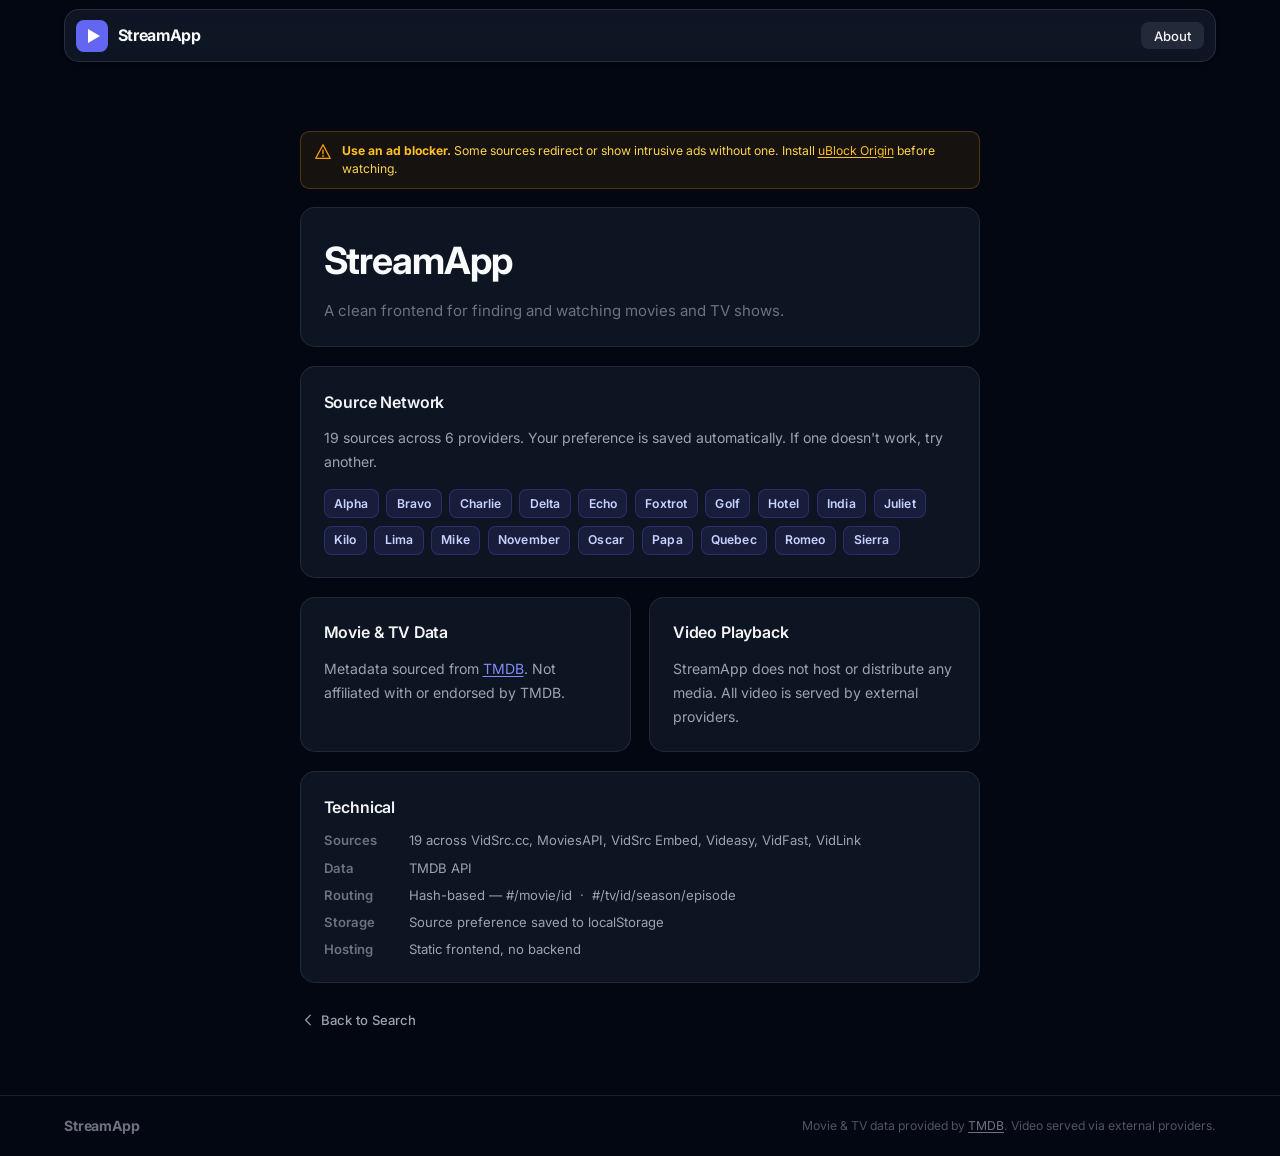
==== about.html @ 938700f7 "Published your App Replit-Commit-Author: Deployment Replit-Commit-Session-Id: 8861c700-a4ac-42d3-ba2" ====
<!DOCTYPE html>
<html lang="en">
<head>
  <meta charset="UTF-8" />
  <meta name="viewport" content="width=device-width, initial-scale=1.0" />
  <title>About — StreamApp</title>
  <link rel="stylesheet" href="css/styles.css" />
  <link rel="preconnect" href="https://fonts.googleapis.com" />
  <link rel="preconnect" href="https://fonts.gstatic.com" crossorigin />
  <link href="https://fonts.googleapis.com/css2?family=Inter:wght@400;500;600;700&display=swap" rel="stylesheet" />
</head>
<body class="min-h-screen flex flex-col">

  <!-- Navbar -->
  <header id="navbar">
    <div class="navbar-inner">
      <a href="index.html" class="logo">
        <svg class="logo-icon" viewBox="0 0 32 32" fill="none" xmlns="http://www.w3.org/2000/svg">
          <rect width="32" height="32" rx="8" fill="#6366f1"/>
          <polygon points="12,9 24,16 12,23" fill="white"/>
        </svg>
        <span class="logo-text">StreamApp</span>
      </a>
      <nav>
        <a href="about.html" class="nav-link active">About</a>
      </nav>
    </div>
  </header>

  <main class="flex flex-col flex-1 items-center px-4 py-16">
    <div class="about-container">

      <!-- uBlock Banner -->
      <div class="warning-banner">
        <svg class="warning-icon" viewBox="0 0 20 20" fill="none" xmlns="http://www.w3.org/2000/svg">
          <path d="M10 2L2 17h16L10 2z" stroke="#f59e0b" stroke-width="1.5" stroke-linejoin="round"/>
          <path d="M10 8v4M10 14v1" stroke="#f59e0b" stroke-width="1.5" stroke-linecap="round"/>
        </svg>
        <span><strong>Use an ad blocker.</strong> Some sources redirect or show intrusive ads without one. Install <a href="https://ublockorigin.com/" target="_blank" rel="noopener" class="about-link" style="color:#fbbf24">uBlock Origin</a> before watching.</span>
      </div>

      <!-- Hero Card -->
      <div class="about-card">
        <div>
          <div class="about-title">StreamApp</div>
          <p style="font-size:1rem; color:#6b7280; margin-top:0.25rem;">A clean frontend for finding and watching movies and TV shows.</p>
        </div>
      </div>

      <!-- Source Network Card -->
      <div class="about-card">
        <div class="about-section-title">Source Network</div>
        <p>19 sources across 6 providers. Your preference is saved automatically. If one doesn't work, try another.</p>
        <div style="display:flex; flex-wrap:wrap; gap:0.5rem; margin-top:0.25rem;">
          <!-- Source name pills -->
          <span class="about-source-pill">Alpha</span>
          <span class="about-source-pill">Bravo</span>
          <span class="about-source-pill">Charlie</span>
          <span class="about-source-pill">Delta</span>
          <span class="about-source-pill">Echo</span>
          <span class="about-source-pill">Foxtrot</span>
          <span class="about-source-pill">Golf</span>
          <span class="about-source-pill">Hotel</span>
          <span class="about-source-pill">India</span>
          <span class="about-source-pill">Juliet</span>
          <span class="about-source-pill">Kilo</span>
          <span class="about-source-pill">Lima</span>
          <span class="about-source-pill">Mike</span>
          <span class="about-source-pill">November</span>
          <span class="about-source-pill">Oscar</span>
          <span class="about-source-pill">Papa</span>
          <span class="about-source-pill">Quebec</span>
          <span class="about-source-pill">Romeo</span>
          <span class="about-source-pill">Sierra</span>
        </div>
      </div>

      <!-- Data & Playback — side by side on desktop -->
      <div class="about-two-col">
        <div class="about-card">
          <div class="about-section-title">Movie &amp; TV Data</div>
          <p>Metadata sourced from <a href="https://www.themoviedb.org/" target="_blank" rel="noopener" class="about-link">TMDB</a>. Not affiliated with or endorsed by TMDB.</p>
        </div>
        <div class="about-card">
          <div class="about-section-title">Video Playback</div>
          <p>StreamApp does not host or distribute any media. All video is served by external providers.</p>
        </div>
      </div>

      <!-- Technical Card -->
      <div class="about-card">
        <div class="about-section-title">Technical</div>
        <div class="about-tech-grid">
          <div class="about-tech-row"><span class="about-tech-key">Sources</span><span class="about-tech-val">19 across VidSrc.cc, MoviesAPI, VidSrc Embed, Videasy, VidFast, VidLink</span></div>
          <div class="about-tech-row"><span class="about-tech-key">Data</span><span class="about-tech-val">TMDB API</span></div>
          <div class="about-tech-row"><span class="about-tech-key">Routing</span><span class="about-tech-val">Hash-based — #/movie/id &nbsp;·&nbsp; #/tv/id/season/episode</span></div>
          <div class="about-tech-row"><span class="about-tech-key">Storage</span><span class="about-tech-val">Source preference saved to localStorage</span></div>
          <div class="about-tech-row"><span class="about-tech-key">Hosting</span><span class="about-tech-val">Static frontend, no backend</span></div>
        </div>
      </div>

      <!-- Back link -->
      <div class="about-back">
        <a href="index.html" class="back-link">
          <svg viewBox="0 0 20 20" fill="none" width="16" height="16"><path d="M13 4L7 10l6 6" stroke="currentColor" stroke-width="1.5" stroke-linecap="round" stroke-linejoin="round"/></svg>
          Back to Search
        </a>
      </div>

    </div>
  </main>

  <!-- Footer -->
  <footer class="site-footer">
    <div class="footer-inner">
      <span class="footer-logo">StreamApp</span>
      <span class="footer-copy">Movie &amp; TV data provided by <a href="https://www.themoviedb.org/" target="_blank" rel="noopener">TMDB</a>. Video served via external providers.</span>
    </div>
  </footer>

</body>
</html>
---- css/styles.css ----
/* ============================================================
   StreamVault — style.css
   Dark theme inspired by Cruip Open React Template
   ============================================================ */

/* ---------- Reset & Base ---------- */
*, *::before, *::after { box-sizing: border-box; margin: 0; padding: 0; }

html { font-size: 15px; -webkit-font-smoothing: antialiased; }

body {
  font-family: 'Inter', system-ui, -apple-system, sans-serif;
  background-color: #030712;
  color: #f3f4f6;
  line-height: 1.6;
}

a { color: inherit; text-decoration: none; }
img { display: block; max-width: 100%; }
button { cursor: pointer; font-family: inherit; }
input, select { font-family: inherit; }

/* ---------- Utility ---------- */
.hidden { display: none !important; }
.flex { display: flex; }
.flex-col { flex-direction: column; }
.flex-1 { flex: 1; }
.items-center { align-items: center; }
.justify-center { justify-content: center; }
.min-h-screen { min-height: 100vh; }
.px-4 { padding-left: 1rem; padding-right: 1rem; }
.py-16 { padding-top: 4rem; padding-bottom: 4rem; }
.mt-3 { margin-top: 0.75rem; }
.text-sm { font-size: 0.875rem; }
.text-gray-400 { color: #9ca3af; }
.inline-flex { display: inline-flex; }
.gap-2 { gap: 0.5rem; }

/* ---------- Navbar ---------- */
#navbar {
  position: sticky;
  top: 0;
  z-index: 50;
  padding: 0.625rem 1rem;
  background: transparent;
}

.navbar-inner {
  max-width: 1152px;
  margin: 0 auto;
  display: flex;
  align-items: center;
  justify-content: space-between;
  height: 3.5rem;
  padding: 0 0.75rem;
  border-radius: 1rem;
  background: rgba(17, 24, 39, 0.85);
  backdrop-filter: blur(8px);
  -webkit-backdrop-filter: blur(8px);
  border: 1px solid rgba(55, 65, 81, 0.6);
  box-shadow: 0 1px 3px rgba(0,0,0,0.4);
}

.logo {
  display: flex;
  align-items: center;
  gap: 0.625rem;
  text-decoration: none;
}

.logo-icon {
  width: 32px;
  height: 32px;
  flex-shrink: 0;
}

.logo-text {
  font-size: 1.0625rem;
  font-weight: 700;
  color: #f9fafb;
  letter-spacing: -0.02em;
}

.nav-link {
  font-size: 0.875rem;
  font-weight: 500;
  color: #9ca3af;
  padding: 0.375rem 0.875rem;
  border-radius: 0.5rem;
  transition: color 0.15s, background 0.15s;
  text-decoration: none;
}

.nav-link:hover,
.nav-link.active {
  color: #f3f4f6;
  background: rgba(55, 65, 81, 0.5);
}

/* ---------- Search Hero ---------- */
.search-hero {
  display: flex;
  flex-direction: column;
  align-items: center;
  justify-content: center;
  padding: 5rem 0 3rem;
  width: 100%;
  max-width: 680px;
  text-align: center;
}

.search-title {
  font-size: clamp(1.75rem, 5vw, 3rem);
  font-weight: 700;
  letter-spacing: -0.03em;
  color: #f9fafb;
  margin-bottom: 0.5rem;
  line-height: 1.15;
}

.search-subtitle {
  font-size: 1rem;
  color: #6b7280;
  margin-bottom: 2rem;
}

.search-form {
  width: 100%;
}

.search-input-wrap {
  display: flex;
  align-items: center;
  background: rgba(17, 24, 39, 0.9);
  border: 1px solid rgba(75, 85, 99, 0.7);
  border-radius: 0.875rem;
  padding: 0.375rem 0.375rem 0.375rem 1rem;
  gap: 0.5rem;
  transition: border-color 0.2s, box-shadow 0.2s;
  box-shadow: 0 2px 12px rgba(0,0,0,0.3);
}

.search-input-wrap:focus-within {
  border-color: #6366f1;
  box-shadow: 0 0 0 3px rgba(99, 102, 241, 0.15), 0 2px 12px rgba(0,0,0,0.3);
}

.search-icon {
  width: 18px;
  height: 18px;
  flex-shrink: 0;
}

.search-input {
  flex: 1;
  background: transparent;
  border: none;
  outline: none;
  color: #f3f4f6;
  font-size: 1rem;
  padding: 0.5rem 0;
  min-width: 0;
}

.search-input::placeholder { color: #4b5563; }

.search-btn {
  background: linear-gradient(to bottom, #6366f1, #4f46e5);
  color: #fff;
  border: none;
  border-radius: 0.625rem;
  padding: 0.5rem 1.25rem;
  font-size: 0.9375rem;
  font-weight: 600;
  transition: opacity 0.15s, transform 0.1s;
  white-space: nowrap;
  flex-shrink: 0;
}

.search-btn:hover { opacity: 0.9; }
.search-btn:active { transform: scale(0.97); }

/* ---------- Results ---------- */
.results-section {
  width: 100%;
  max-width: 1152px;
  padding-bottom: 4rem;
}

.results-header {
  display: flex;
  align-items: center;
  justify-content: space-between;
  margin-bottom: 1.25rem;
  padding: 0 0.25rem;
}

.results-count {
  font-size: 0.875rem;
  color: #6b7280;
}

.results-grid {
  display: grid;
  grid-template-columns: repeat(5, 1fr);
  gap: 1rem;
}

@media (max-width: 1100px) {
  .results-grid { grid-template-columns: repeat(4, 1fr); }
}
@media (max-width: 860px) {
  .results-grid { grid-template-columns: repeat(3, 1fr); }
}
@media (max-width: 600px) {
  .results-grid {
    grid-template-columns: repeat(2, minmax(0, 1fr));
    gap: 0.625rem;
  }
  .card-body {
    padding: 0.5rem 0.625rem 0.625rem;
  }
  .card-title {
    font-size: 0.8125rem;
  }
  .card-year {
    font-size: 0.6875rem;
  }
}
}

/* ---------- Card ---------- */
.card {
  background: rgba(17, 24, 39, 0.8);
  border: 1px solid rgba(55, 65, 81, 0.5);
  border-radius: 0.875rem;
  overflow: hidden;
  cursor: pointer;
  transition: transform 0.2s, border-color 0.2s, box-shadow 0.2s;
  display: flex;
  flex-direction: column;
}

.card:hover {
  transform: translateY(-4px);
  border-color: rgba(99, 102, 241, 0.5);
  box-shadow: 0 8px 24px rgba(0,0,0,0.4);
}

.card-poster-wrap {
  position: relative;
  aspect-ratio: 2/3;
  background: #111827;
  overflow: hidden;
}

.card-poster {
  width: 100%;
  height: 100%;
  object-fit: cover;
  transition: transform 0.3s;
}

.card:hover .card-poster { transform: scale(1.04); }

.card-placeholder {
  width: 100%;
  height: 100%;
  display: flex;
  align-items: center;
  justify-content: center;
  background: linear-gradient(135deg, #1f2937 0%, #111827 100%);
  padding: 1rem;
  text-align: center;
  font-size: 0.8125rem;
  color: #6b7280;
  font-weight: 500;
  line-height: 1.4;
}

.card-type-badge {
  position: absolute;
  top: 0.5rem;
  left: 0.5rem;
  font-size: 0.6875rem;
  font-weight: 600;
  text-transform: uppercase;
  letter-spacing: 0.05em;
  padding: 0.2rem 0.5rem;
  border-radius: 0.375rem;
  backdrop-filter: blur(4px);
}

.badge-movie {
  background: rgba(99, 102, 241, 0.85);
  color: #e0e7ff;
}

.badge-tv {
  background: rgba(16, 185, 129, 0.85);
  color: #d1fae5;
}

.card-body {
  padding: 0.625rem 0.75rem 0.75rem;
  flex: 1;
  display: flex;
  flex-direction: column;
  gap: 0.2rem;
}

.card-title {
  font-size: 0.875rem;
  font-weight: 600;
  color: #f3f4f6;
  line-height: 1.35;
  display: -webkit-box;
  -webkit-line-clamp: 2;
  -webkit-box-orient: vertical;
  overflow: hidden;
}

.card-year {
  font-size: 0.75rem;
  color: #6b7280;
}

/* ---------- Load More ---------- */
.load-more-wrap {
  display: flex;
  justify-content: center;
  margin-top: 2rem;
}

.load-more-btn {
  background: rgba(17, 24, 39, 0.9);
  border: 1px solid rgba(75, 85, 99, 0.6);
  color: #d1d5db;
  padding: 0.625rem 2rem;
  border-radius: 0.625rem;
  font-size: 0.9375rem;
  font-weight: 500;
  transition: border-color 0.15s, color 0.15s, background 0.15s;
}

.load-more-btn:hover {
  border-color: #6366f1;
  color: #a5b4fc;
  background: rgba(99, 102, 241, 0.08);
}

/* ---------- State Messages ---------- */
.state-message {
  display: flex;
  flex-direction: column;
  align-items: center;
  gap: 1rem;
  padding: 4rem 1rem;
  color: #6b7280;
  font-size: 0.9375rem;
}

.state-icon {
  width: 64px;
  height: 64px;
  opacity: 0.4;
}

.spinner {
  width: 36px;
  height: 36px;
  border: 3px solid rgba(99, 102, 241, 0.2);
  border-top-color: #6366f1;
  border-radius: 50%;
  animation: spin 0.7s linear infinite;
}

@keyframes spin { to { transform: rotate(360deg); } }

/* ---------- Modal ---------- */
.modal-overlay {
  position: fixed;
  inset: 0;
  z-index: 100;
  background: rgba(3, 7, 18, 0.85);
  backdrop-filter: blur(4px);
  -webkit-backdrop-filter: blur(4px);
  display: flex;
  align-items: center;
  justify-content: center;
  padding: 1rem;
  animation: fadeIn 0.15s ease;
}

@keyframes fadeIn { from { opacity: 0; } to { opacity: 1; } }

.modal-box {
  background: #0f172a;
  border: 1px solid rgba(55, 65, 81, 0.7);
  border-radius: 1.25rem;
  width: 100%;
  max-width: 680px;
  max-height: 90vh;
  overflow-y: auto;
  position: relative;
  box-shadow: 0 24px 64px rgba(0,0,0,0.6);
  animation: slideUp 0.2s ease;
}

@keyframes slideUp {
  from { transform: translateY(16px); opacity: 0; }
  to   { transform: translateY(0);    opacity: 1; }
}

.modal-close {
  position: absolute;
  top: 0.875rem;
  right: 0.875rem;
  z-index: 10;
  background: rgba(55, 65, 81, 0.6);
  border: none;
  color: #9ca3af;
  width: 2rem;
  height: 2rem;
  border-radius: 50%;
  font-size: 1.25rem;
  line-height: 1;
  display: flex;
  align-items: center;
  justify-content: center;
  transition: background 0.15s, color 0.15s;
}

.modal-close:hover {
  background: rgba(99, 102, 241, 0.3);
  color: #f3f4f6;
}

.modal-content {
  display: flex;
  gap: 1.5rem;
  padding: 1.5rem;
}

@media (max-width: 520px) {
  .modal-content { flex-direction: column; }
}

.modal-poster-wrap {
  flex-shrink: 0;
  width: 140px;
}

@media (max-width: 520px) {
  .modal-poster-wrap { width: 100%; max-width: 160px; }
}

.modal-poster {
  width: 100%;
  border-radius: 0.625rem;
  aspect-ratio: 2/3;
  object-fit: cover;
  border: 1px solid rgba(55, 65, 81, 0.5);
}

.modal-poster-placeholder {
  width: 100%;
  aspect-ratio: 2/3;
  border-radius: 0.625rem;
  background: linear-gradient(135deg, #1f2937 0%, #111827 100%);
  border: 1px solid rgba(55, 65, 81, 0.5);
  display: flex;
  align-items: center;
  justify-content: center;
  padding: 0.75rem;
  text-align: center;
  font-size: 0.8125rem;
  color: #6b7280;
  font-weight: 500;
}

.modal-info {
  flex: 1;
  display: flex;
  flex-direction: column;
  gap: 0.875rem;
  min-width: 0;
}

.modal-badge-row {
  display: flex;
  align-items: center;
  gap: 0.5rem;
}

.modal-badge {
  font-size: 0.6875rem;
  font-weight: 600;
  text-transform: uppercase;
  letter-spacing: 0.05em;
  padding: 0.2rem 0.6rem;
  border-radius: 0.375rem;
}

.modal-year {
  font-size: 0.875rem;
  color: #6b7280;
}

.modal-title {
  font-size: 1.375rem;
  font-weight: 700;
  letter-spacing: -0.02em;
  color: #f9fafb;
  line-height: 1.25;
}

.modal-overview {
  font-size: 0.875rem;
  color: #9ca3af;
  line-height: 1.6;
  display: -webkit-box;
  -webkit-line-clamp: 4;
  -webkit-box-orient: vertical;
  overflow: hidden;
}

/* TV Controls */
.tv-controls { }

.tv-inputs {
  display: flex;
  gap: 0.75rem;
}

.input-group {
  display: flex;
  flex-direction: column;
  gap: 0.3rem;
}

.input-group label {
  font-size: 0.75rem;
  font-weight: 500;
  color: #9ca3af;
  text-transform: uppercase;
  letter-spacing: 0.05em;
}

.num-input {
  width: 80px;
  background: rgba(17, 24, 39, 0.9);
  border: 1px solid rgba(75, 85, 99, 0.6);
  border-radius: 0.5rem;
  color: #f3f4f6;
  padding: 0.4rem 0.625rem;
  font-size: 0.9375rem;
  font-weight: 600;
  outline: none;
  transition: border-color 0.15s;
  -moz-appearance: textfield;
}

.num-input::-webkit-inner-spin-button,
.num-input::-webkit-outer-spin-button { -webkit-appearance: none; }

.num-input:focus { border-color: #6366f1; }

/* Server Select */
.server-group {
  display: flex;
  flex-direction: column;
  gap: 0.3rem;
}

.server-group label {
  font-size: 0.75rem;
  font-weight: 500;
  color: #9ca3af;
  text-transform: uppercase;
  letter-spacing: 0.05em;
}

.server-select {
  background: rgba(17, 24, 39, 0.9);
  border: 1px solid rgba(75, 85, 99, 0.6);
  border-radius: 0.5rem;
  color: #f3f4f6;
  padding: 0.5rem 0.75rem;
  font-size: 0.9375rem;
  outline: none;
  transition: border-color 0.15s;
  cursor: pointer;
  width: 100%;
  appearance: none;
  -webkit-appearance: none;
  background-image: url("data:image/svg+xml,%3Csvg xmlns='http://www.w3.org/2000/svg' width='12' height='8' viewBox='0 0 12 8'%3E%3Cpath d='M1 1l5 5 5-5' stroke='%236b7280' stroke-width='1.5' fill='none' stroke-linecap='round' stroke-linejoin='round'/%3E%3C/svg%3E");
  background-repeat: no-repeat;
  background-position: right 0.75rem center;
  padding-right: 2.25rem;
}

.server-select:focus { border-color: #6366f1; }

/* Warning Banner */
.warning-banner {
  display: flex;
  align-items: flex-start;
  gap: 0.625rem;
  background: rgba(245, 158, 11, 0.08);
  border: 1px solid rgba(245, 158, 11, 0.25);
  border-radius: 0.625rem;
  padding: 0.625rem 0.875rem;
  font-size: 0.8125rem;
  color: #fcd34d;
  line-height: 1.5;
}

.warning-icon {
  width: 18px;
  height: 18px;
  flex-shrink: 0;
  margin-top: 1px;
}

.warning-banner strong { color: #fbbf24; }

/* Modal Actions */
.modal-actions {
  display: flex;
  align-items: center;
  gap: 0.75rem;
  flex-wrap: wrap;
}

/* ---------- Buttons ---------- */
.btn-primary {
  display: inline-flex;
  align-items: center;
  gap: 0.5rem;
  background: linear-gradient(to bottom, #6366f1, #4f46e5);
  color: #fff;
  border: none;
  border-radius: 0.625rem;
  padding: 0.625rem 1.375rem;
  font-size: 0.9375rem;
  font-weight: 600;
  transition: opacity 0.15s, transform 0.1s;
  text-decoration: none;
  cursor: pointer;
}

.btn-primary:hover { opacity: 0.9; }
.btn-primary:active { transform: scale(0.97); }

.btn-icon {
  width: 16px;
  height: 16px;
  flex-shrink: 0;
}

.btn-secondary {
  background: rgba(55, 65, 81, 0.5);
  border: 1px solid rgba(75, 85, 99, 0.5);
  color: #9ca3af;
  border-radius: 0.625rem;
  padding: 0.625rem 1rem;
  font-size: 0.875rem;
  font-weight: 500;
  transition: background 0.15s, color 0.15s;
}

.btn-secondary:hover {
  background: rgba(75, 85, 99, 0.5);
  color: #d1d5db;
}

/* ---------- Footer ---------- */
.site-footer {
  border-top: 1px solid rgba(31, 41, 55, 0.8);
  padding: 1.25rem 1rem;
}

.footer-inner {
  max-width: 1152px;
  margin: 0 auto;
  display: flex;
  align-items: center;
  justify-content: space-between;
  gap: 1rem;
  flex-wrap: wrap;
}

.footer-logo {
  font-size: 0.9375rem;
  font-weight: 700;
  color: #6b7280;
  letter-spacing: -0.01em;
}

.footer-copy {
  font-size: 0.8125rem;
  color: #4b5563;
}

.footer-copy a {
  color: #6b7280;
  text-decoration: underline;
  text-underline-offset: 2px;
  transition: color 0.15s;
}

.footer-copy a:hover { color: #9ca3af; }

/* ---------- About Page ---------- */
.about-container {
  width: 100%;
  max-width: 680px;
  display: flex;
  flex-direction: column;
  gap: 1.25rem;
}

.about-title {
  font-size: clamp(1.75rem, 5vw, 2.5rem);
  font-weight: 700;
  letter-spacing: -0.03em;
  color: #f9fafb;
  margin-bottom: 0.5rem;
}

.about-card {
  background: rgba(17, 24, 39, 0.8);
  border: 1px solid rgba(55, 65, 81, 0.5);
  border-radius: 1rem;
  padding: 1.5rem;
  display: flex;
  flex-direction: column;
  gap: 0.75rem;
}

.about-section-title {
  font-size: 1.0625rem;
  font-weight: 600;
  color: #f3f4f6;
  letter-spacing: -0.01em;
}

.about-card p {
  font-size: 0.9375rem;
  color: #9ca3af;
  line-height: 1.7;
}

.about-link {
  color: #818cf8;
  text-decoration: underline;
  text-underline-offset: 2px;
  transition: color 0.15s;
}

.about-link:hover { color: #a5b4fc; }

.tmdb-badge {
  display: flex;
  align-items: center;
  gap: 0.875rem;
  background: rgba(3, 7, 18, 0.5);
  border: 1px solid rgba(55, 65, 81, 0.4);
  border-radius: 0.625rem;
  padding: 0.75rem 1rem;
  font-size: 0.8125rem;
  color: #6b7280;
}

.tmdb-logo {
  height: 20px;
  width: auto;
  flex-shrink: 0;
  filter: brightness(0.8);
}

.server-list {
  list-style: none;
  display: flex;
  flex-direction: column;
  gap: 0.5rem;
  font-size: 0.9375rem;
  color: #9ca3af;
}

.server-list li {
  display: flex;
  align-items: center;
  gap: 0.5rem;
}

.server-list li::before {
  content: '';
  width: 6px;
  height: 6px;
  border-radius: 50%;
  background: #6366f1;
  flex-shrink: 0;
}

.server-name {
  font-weight: 600;
  color: #c7d2fe;
}

.about-back {
  margin-top: 0.5rem;
}

/* ---------- Scrollbar ---------- */
::-webkit-scrollbar { width: 6px; height: 6px; }
::-webkit-scrollbar-track { background: #030712; }
::-webkit-scrollbar-thumb { background: #1f2937; border-radius: 3px; }
::-webkit-scrollbar-thumb:hover { background: #374151; }
/* ============================================================
   StreamApp — styles.css ADDITIONS
   Player overlay & iframe container
   ============================================================ */

/* ---------- Player Overlay ---------- */
.player-overlay {
  position: fixed;
  inset: 0;
  z-index: 200;
  background: rgba(3, 7, 18, 0.96);
  backdrop-filter: blur(6px);
  -webkit-backdrop-filter: blur(6px);
  display: flex;
  align-items: center;
  justify-content: center;
  padding: 0.75rem;
  animation: fadeIn 0.15s ease;
}

.player-box {
  background: #0a0f1e;
  border: 1px solid rgba(55, 65, 81, 0.7);
  border-radius: 1.25rem;
  width: 100%;
  max-width: 1100px;
  max-height: 96vh;
  overflow-y: auto;
  display: flex;
  flex-direction: column;
  box-shadow: 0 32px 80px rgba(0,0,0,0.7);
  animation: slideUp 0.2s ease;
}

/* ---------- Player Header ---------- */
.player-header {
  display: flex;
  align-items: center;
  justify-content: space-between;
  padding: 0.875rem 1.125rem;
  border-bottom: 1px solid rgba(55, 65, 81, 0.4);
  gap: 0.75rem;
  flex-shrink: 0;
}

.player-header-left {
  display: flex;
  align-items: center;
  gap: 0.75rem;
  min-width: 0;
}

.player-thumb {
  width: 36px;
  height: 54px;
  object-fit: cover;
  border-radius: 0.375rem;
  border: 1px solid rgba(55, 65, 81, 0.5);
  flex-shrink: 0;
}

.player-meta {
  display: flex;
  flex-direction: column;
  gap: 0.2rem;
  min-width: 0;
}

.player-title-row {
  display: flex;
  align-items: center;
  gap: 0.4rem;
}

.player-title-text {
  font-size: 1rem;
  font-weight: 700;
  color: #f9fafb;
  letter-spacing: -0.01em;
  white-space: nowrap;
  overflow: hidden;
  text-overflow: ellipsis;
}

.player-close-btn {
  position: static;
  flex-shrink: 0;
  margin-left: auto;
}

/* ---------- 16:9 iframe container ---------- */
.iframe-wrap {
  position: relative;
  width: 100%;
  padding-bottom: 56.25%;
  background: #000;
  flex-shrink: 0;
}

.iframe-wrap iframe {
  position: absolute;
  inset: 0;
  width: 100%;
  height: 100%;
  border: none;
}

.iframe-spinner {
  position: absolute;
  inset: 0;
  z-index: 5;
  display: flex;
  align-items: center;
  justify-content: center;
  background: rgba(3, 7, 18, 0.7);
  pointer-events: none;
}

/* ---------- Player Controls Bar ---------- */
.player-controls {
  display: flex;
  align-items: flex-end;
  gap: 0.875rem;
  padding: 0.875rem 1.125rem;
  border-top: 1px solid rgba(55, 65, 81, 0.4);
  flex-wrap: wrap;
  flex-shrink: 0;
}

.player-tv-controls {
  display: flex;
  gap: 0.75rem;
  align-items: flex-end;
}

.player-source-group {
  display: flex;
  flex-direction: column;
  gap: 0.3rem;
  flex: 1;
  min-width: 180px;
}

.player-source-group label {
  font-size: 0.75rem;
  font-weight: 500;
  color: #9ca3af;
  text-transform: uppercase;
  letter-spacing: 0.05em;
}

.player-source-select {
  max-width: 320px;
}

.player-newtab-btn {
  display: inline-flex;
  align-items: center;
  gap: 0.4rem;
  white-space: nowrap;
  flex-shrink: 0;
  align-self: flex-end;
}

@media (max-width: 600px) {
  .player-controls {
    flex-direction: column;
    align-items: stretch;
  }
  .player-source-select { max-width: 100%; }
  .player-newtab-btn { justify-content: center; }
  .player-header { flex-wrap: wrap; }
}
/* ============================================================
   StreamApp — styles.css ADDITIONS
   Media page, episode grid, season tabs, uBlock banner
   ============================================================ */

/* ---------- View Media ---------- */
.view-media {
  width: 100%;
  max-width: 1152px;
  padding-bottom: 3rem;
}

/* ---------- Back Link ---------- */
.media-back-row {
  padding: 1rem 0 0.5rem;
}

.back-link {
  display: inline-flex;
  align-items: center;
  gap: 0.35rem;
  font-size: 0.875rem;
  font-weight: 500;
  color: #9ca3af;
  transition: color 0.15s;
  text-decoration: none;
}

.back-link:hover { color: #c7d2fe; }

/* ---------- uBlock Banner ---------- */
.ublock-banner {
  display: flex;
  align-items: center;
  gap: 0.625rem;
  background: rgba(245, 158, 11, 0.08);
  border: 1px solid rgba(245, 158, 11, 0.25);
  border-radius: 0.625rem;
  padding: 0.625rem 0.875rem;
  font-size: 0.8125rem;
  color: #fcd34d;
  line-height: 1.5;
  margin-bottom: 1rem;
}

.ublock-link {
  color: #fbbf24;
  text-decoration: underline;
  text-underline-offset: 2px;
  font-weight: 600;
}

.ublock-link:hover { color: #fde68a; }

.ublock-dismiss {
  margin-left: auto;
  background: none;
  border: none;
  color: #fcd34d;
  font-size: 1.25rem;
  line-height: 1;
  cursor: pointer;
  padding: 0.25rem;
  opacity: 0.6;
  transition: opacity 0.15s;
  flex-shrink: 0;
}

.ublock-dismiss:hover { opacity: 1; }

/* ---------- Media Header ---------- */
.media-header {
  display: flex;
  gap: 1.5rem;
  margin-bottom: 1.25rem;
}

.media-poster {
  width: 160px;
  flex-shrink: 0;
  border-radius: 0.75rem;
  aspect-ratio: 2/3;
  object-fit: cover;
  border: 1px solid rgba(55, 65, 81, 0.5);
}

.media-poster-ph {
  width: 160px;
  flex-shrink: 0;
  aspect-ratio: 2/3;
  border-radius: 0.75rem;
  background: linear-gradient(135deg, #1f2937 0%, #111827 100%);
  border: 1px solid rgba(55, 65, 81, 0.5);
  display: flex;
  align-items: center;
  justify-content: center;
  padding: 0.75rem;
  text-align: center;
  font-size: 0.8125rem;
  color: #6b7280;
  font-weight: 500;
}

.media-meta {
  flex: 1;
  display: flex;
  flex-direction: column;
  gap: 0.5rem;
  min-width: 0;
  padding-top: 0.25rem;
}

.media-title {
  font-size: 1.75rem;
  font-weight: 700;
  letter-spacing: -0.02em;
  color: #f9fafb;
  line-height: 1.2;
}

.media-overview {
  font-size: 0.9rem;
  color: #9ca3af;
  line-height: 1.65;
  display: -webkit-box;
  -webkit-line-clamp: 4;
  -webkit-box-orient: vertical;
  overflow: hidden;
}

.media-rating {
  font-size: 0.8125rem;
  color: #fbbf24;
  font-weight: 600;
}

.media-genres {
  font-size: 0.8125rem;
  color: #6b7280;
}

@media (max-width: 580px) {
  .media-header { flex-direction: column; align-items: flex-start; }
  .media-poster { width: 120px; }
  .media-poster-ph { width: 120px; }
  .media-title { font-size: 1.375rem; }
}

/* ---------- Source Row ---------- */
.source-row {
  display: flex;
  align-items: flex-end;
  gap: 0.875rem;
  margin-bottom: 1rem;
  flex-wrap: wrap;
}

.source-row-group {
  flex: 1;
  min-width: 200px;
  max-width: 360px;
}

.newtab-btn {
  display: inline-flex;
  align-items: center;
  gap: 0.4rem;
  white-space: nowrap;
  flex-shrink: 0;
}

/* ---------- Player Section ---------- */
.player-section {
  margin-bottom: 1.5rem;
}

.iframe-wrap {
  position: relative;
  width: 100%;
  padding-bottom: 56.25%;
  background: #000;
  border-radius: 0.75rem;
  overflow: hidden;
  border: 1px solid rgba(55, 65, 81, 0.4);
}

.iframe-wrap iframe {
  position: absolute;
  inset: 0;
  width: 100%;
  height: 100%;
  border: none;
}

.iframe-spinner {
  position: absolute;
  inset: 0;
  z-index: 5;
  display: flex;
  align-items: center;
  justify-content: center;
  background: rgba(3, 7, 18, 0.7);
  pointer-events: none;
}

/* ---------- Season Tabs ---------- */
.season-tabs-wrap {
  margin-bottom: 1rem;
  overflow-x: auto;
  -webkit-overflow-scrolling: touch;
  scrollbar-width: none;
}

.season-tabs-wrap::-webkit-scrollbar { display: none; }

.season-tabs {
  display: flex;
  gap: 0.5rem;
  padding: 0.25rem 0;
}

.season-tab {
  background: rgba(17, 24, 39, 0.8);
  border: 1px solid rgba(55, 65, 81, 0.5);
  color: #9ca3af;
  padding: 0.5rem 1.125rem;
  border-radius: 0.625rem;
  font-size: 0.875rem;
  font-weight: 600;
  white-space: nowrap;
  cursor: pointer;
  transition: background 0.15s, color 0.15s, border-color 0.15s;
  flex-shrink: 0;
}

.season-tab:hover {
  color: #f3f4f6;
  border-color: rgba(99, 102, 241, 0.4);
}

.season-tab-active {
  background: rgba(99, 102, 241, 0.15);
  border-color: #6366f1;
  color: #a5b4fc;
}

/* ---------- Episode Grid ---------- */
.episode-grid {
  display: grid;
  grid-template-columns: repeat(auto-fill, minmax(300px, 1fr));
  gap: 0.875rem;
}

@media (max-width: 400px) {
  .episode-grid { grid-template-columns: 1fr; }
}

.ep-card {
  display: flex;
  gap: 0.875rem;
  background: rgba(17, 24, 39, 0.7);
  border: 1px solid rgba(55, 65, 81, 0.4);
  border-radius: 0.75rem;
  overflow: hidden;
  cursor: pointer;
  transition: border-color 0.2s, box-shadow 0.2s, transform 0.15s;
  padding: 0.625rem;
}

.ep-card:hover {
  border-color: rgba(99, 102, 241, 0.5);
  box-shadow: 0 4px 16px rgba(0,0,0,0.3);
  transform: translateY(-2px);
}

.ep-card-active {
  border-color: #6366f1;
  background: rgba(99, 102, 241, 0.08);
  box-shadow: 0 0 0 2px rgba(99, 102, 241, 0.2);
}

.ep-thumb-wrap {
  position: relative;
  width: 140px;
  flex-shrink: 0;
  aspect-ratio: 16/9;
  border-radius: 0.5rem;
  overflow: hidden;
  background: #111827;
}

.ep-thumb {
  width: 100%;
  height: 100%;
  object-fit: cover;
}

.ep-thumb-ph {
  width: 100%;
  height: 100%;
  display: flex;
  align-items: center;
  justify-content: center;
  background: linear-gradient(135deg, #1f2937 0%, #111827 100%);
}

.ep-number {
  position: absolute;
  bottom: 0.3rem;
  left: 0.3rem;
  font-size: 0.6875rem;
  font-weight: 700;
  background: rgba(0,0,0,0.75);
  color: #e5e7eb;
  padding: 0.1rem 0.4rem;
  border-radius: 0.25rem;
  letter-spacing: 0.03em;
}

.ep-info {
  flex: 1;
  display: flex;
  flex-direction: column;
  gap: 0.3rem;
  min-width: 0;
  padding: 0.125rem 0;
}

.ep-title {
  font-size: 0.875rem;
  font-weight: 600;
  color: #f3f4f6;
  line-height: 1.3;
  display: -webkit-box;
  -webkit-line-clamp: 2;
  -webkit-box-orient: vertical;
  overflow: hidden;
}

.ep-desc {
  font-size: 0.75rem;
  color: #6b7280;
  line-height: 1.5;
  display: -webkit-box;
  -webkit-line-clamp: 3;
  -webkit-box-orient: vertical;
  overflow: hidden;
}

@media (max-width: 480px) {
  .ep-thumb-wrap { width: 100px; }
}

/* ---------- TV Section ---------- */
.tv-section {
  margin-top: 0.5rem;
}
/* ============================================================
   About Page — additions
   ============================================================ */

/* Two-column layout for Data & Playback cards */
.about-two-col {
  display: grid;
  grid-template-columns: 1fr 1fr;
  gap: 1.25rem;
}
@media (max-width: 520px) {
  .about-two-col { grid-template-columns: 1fr; }
}

/* Source name pills */
.about-source-pill {
  font-size: 0.8125rem;
  font-weight: 600;
  color: #c7d2fe;
  background: rgba(99, 102, 241, 0.12);
  border: 1px solid rgba(99, 102, 241, 0.25);
  border-radius: 0.5rem;
  padding: 0.25rem 0.625rem;
  letter-spacing: 0.01em;
}

/* Technical card key/value grid */
.about-tech-grid {
  display: flex;
  flex-direction: column;
  gap: 0.5rem;
}
.about-tech-row {
  display: flex;
  gap: 1rem;
  font-size: 0.875rem;
  line-height: 1.5;
}
.about-tech-key {
  font-weight: 600;
  color: #6b7280;
  min-width: 70px;
  flex-shrink: 0;
}
.about-tech-val {
  color: #9ca3af;
}
/* Fix for mobile "zoomed in" / edge-to-edge issue */
@media (max-width: 600px) {
  /* 1. Ensure the main container doesn't allow horizontal scroll */
  body {
    overflow-x: hidden;
    width: 100%;
  }

  /* 2. Force the hero to stay within the screen with a 1rem gap on each side */
  .search-hero {
    padding-left: 1rem !important;
    padding-right: 1rem !important;
    width: 100% !important;
    max-width: 100vw !important;
    box-sizing: border-box;
  }

  /* 3. Ensure the search bar itself doesn't overflow */
  .search-input-wrap {
    width: 100%;
    margin: 0 auto;
  }

  /* 4. Fix the results grid cutting off */
  .results-section {
    padding-left: 1rem !important;
    padding-right: 1rem !important;
    width: 100% !important;
    box-sizing: border-box;
  }

  .results-grid {
    gap: 0.75rem; /* Slightly tighter gap for small screens */
  }
}
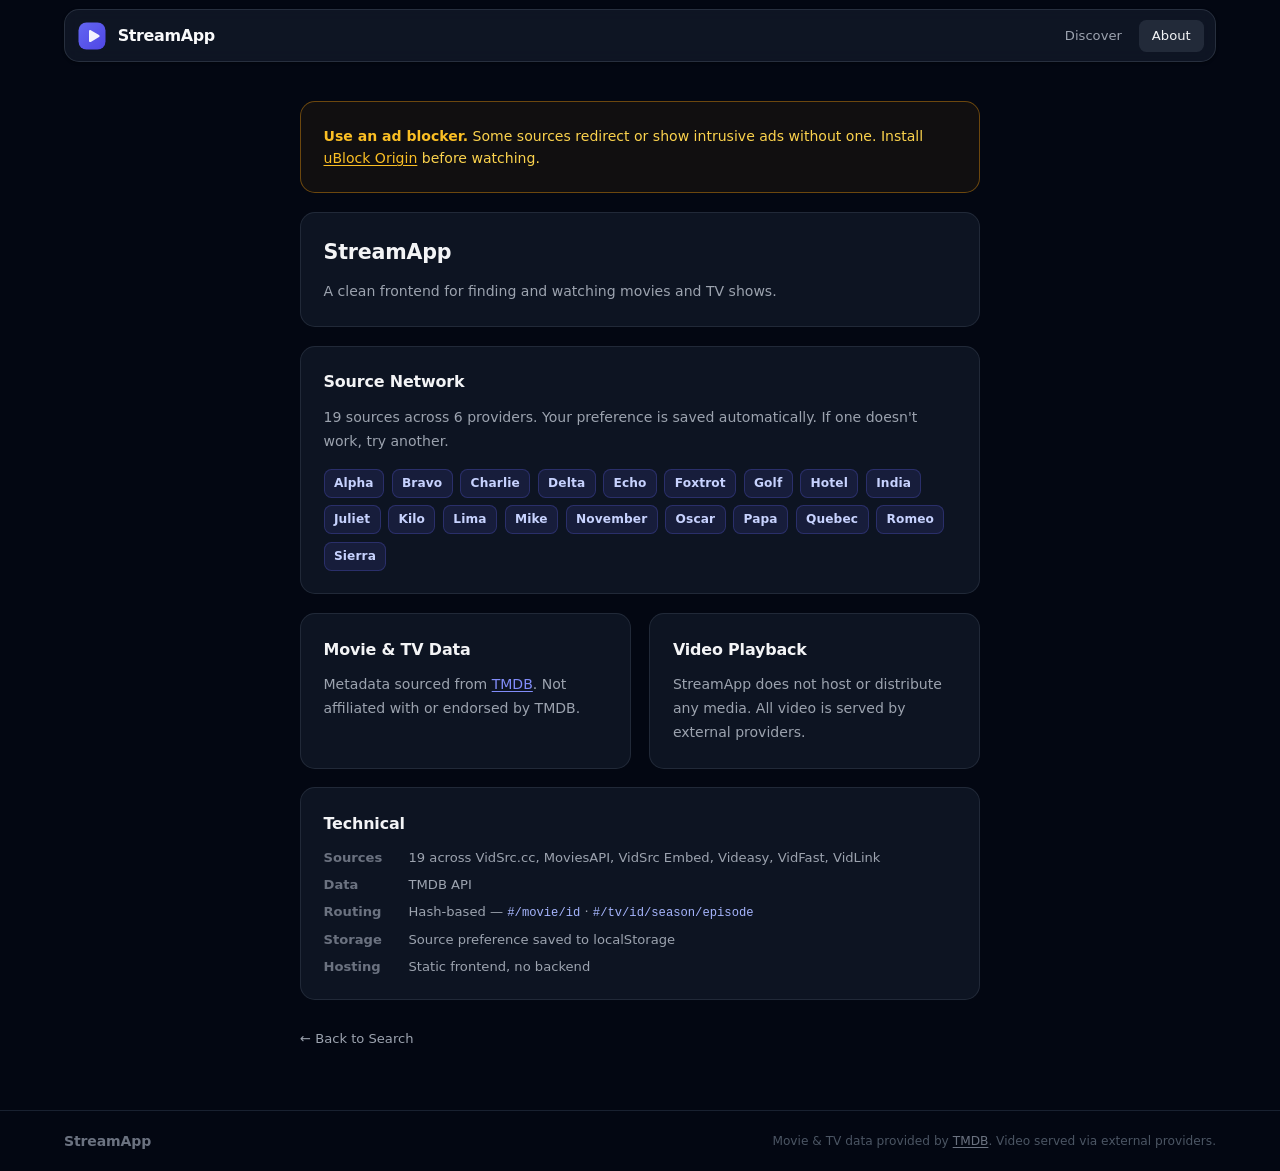
==== commit beac2e89: "Published your App Replit-Commit-Author: Deployment Replit-Commit-Session-Id: 8861c700-a4ac-42d3-ba2" ====
--- a/about.html
+++ b/about.html
@@ -5,54 +5,52 @@
   <meta name="viewport" content="width=device-width, initial-scale=1.0" />
   <title>About — StreamApp</title>
   <link rel="stylesheet" href="css/styles.css" />
-  <link rel="preconnect" href="https://fonts.googleapis.com" />
-  <link rel="preconnect" href="https://fonts.gstatic.com" crossorigin />
-  <link href="https://fonts.googleapis.com/css2?family=Inter:wght@400;500;600;700&display=swap" rel="stylesheet" />
 </head>
-<body class="min-h-screen flex flex-col">
+<body>
 
-  <!-- Navbar -->
-  <header id="navbar">
+  <!-- ===== NAVBAR ===== -->
+  <nav id="navbar">
     <div class="navbar-inner">
       <a href="index.html" class="logo">
-        <svg class="logo-icon" viewBox="0 0 32 32" fill="none" xmlns="http://www.w3.org/2000/svg">
-          <rect width="32" height="32" rx="8" fill="#6366f1"/>
-          <polygon points="12,9 24,16 12,23" fill="white"/>
+        <svg class="logo-icon" viewBox="0 0 32 32" aria-hidden="true">
+          <defs>
+            <linearGradient id="lg" x1="0" y1="0" x2="1" y2="1">
+              <stop offset="0" stop-color="#6366f1"/>
+              <stop offset="1" stop-color="#4f46e5"/>
+            </linearGradient>
+          </defs>
+          <rect x="2.5" y="2.5" width="27" height="27" rx="8" fill="url(#lg)"/>
+          <path d="M13 11.2c0-.9 1-1.5 1.8-1l8.2 4.8c.8.5.8 1.6 0 2.1l-8.2 4.8c-.8.5-1.8-.1-1.8-1z" fill="white" opacity="0.92"/>
         </svg>
         <span class="logo-text">StreamApp</span>
       </a>
-      <nav>
+      <div style="display:flex;gap:0.25rem;align-items:center;">
+        <a href="index.html#/discover" class="nav-link">Discover</a>
         <a href="about.html" class="nav-link active">About</a>
-      </nav>
+      </div>
     </div>
-  </header>
+  </nav>
 
-  <main class="flex flex-col flex-1 items-center px-4 py-16">
+  <main style="display:flex;flex-direction:column;align-items:center;padding:2rem 1rem 4rem;min-height:calc(100vh - 64px);">
     <div class="about-container">
 
-      <!-- uBlock Banner -->
-      <div class="warning-banner">
-        <svg class="warning-icon" viewBox="0 0 20 20" fill="none" xmlns="http://www.w3.org/2000/svg">
-          <path d="M10 2L2 17h16L10 2z" stroke="#f59e0b" stroke-width="1.5" stroke-linejoin="round"/>
-          <path d="M10 8v4M10 14v1" stroke="#f59e0b" stroke-width="1.5" stroke-linecap="round"/>
-        </svg>
-        <span><strong>Use an ad blocker.</strong> Some sources redirect or show intrusive ads without one. Install <a href="https://ublockorigin.com/" target="_blank" rel="noopener" class="about-link" style="color:#fbbf24">uBlock Origin</a> before watching.</span>
+      <div class="about-card" style="border-color:rgba(245,158,11,0.4);background:rgba(245,158,11,0.06);">
+        <p style="font-size:0.9375rem;color:#fcd34d;line-height:1.6;">
+          <strong style="color:#fbbf24;">Use an ad blocker.</strong>
+          Some sources redirect or show intrusive ads without one.
+          Install <a href="https://ublockorigin.com/" target="_blank" rel="noopener" class="about-link" style="color:#fbbf24;">uBlock Origin</a> before watching.
+        </p>
       </div>
 
-      <!-- Hero Card -->
       <div class="about-card">
-        <div>
-          <div class="about-title">StreamApp</div>
-          <p style="font-size:1rem; color:#6b7280; margin-top:0.25rem;">A clean frontend for finding and watching movies and TV shows.</p>
-        </div>
+        <h1 class="about-section-title" style="font-size:1.375rem;">StreamApp</h1>
+        <p>A clean frontend for finding and watching movies and TV shows.</p>
       </div>
 
-      <!-- Source Network Card -->
       <div class="about-card">
         <div class="about-section-title">Source Network</div>
         <p>19 sources across 6 providers. Your preference is saved automatically. If one doesn't work, try another.</p>
-        <div style="display:flex; flex-wrap:wrap; gap:0.5rem; margin-top:0.25rem;">
-          <!-- Source name pills -->
+        <div style="display:flex;flex-wrap:wrap;gap:0.5rem;margin-top:0.25rem;">
           <span class="about-source-pill">Alpha</span>
           <span class="about-source-pill">Bravo</span>
           <span class="about-source-pill">Charlie</span>
@@ -75,7 +73,6 @@
         </div>
       </div>
 
-      <!-- Data & Playback — side by side on desktop -->
       <div class="about-two-col">
         <div class="about-card">
           <div class="about-section-title">Movie &amp; TV Data</div>
@@ -87,30 +84,39 @@
         </div>
       </div>
 
-      <!-- Technical Card -->
       <div class="about-card">
         <div class="about-section-title">Technical</div>
         <div class="about-tech-grid">
-          <div class="about-tech-row"><span class="about-tech-key">Sources</span><span class="about-tech-val">19 across VidSrc.cc, MoviesAPI, VidSrc Embed, Videasy, VidFast, VidLink</span></div>
-          <div class="about-tech-row"><span class="about-tech-key">Data</span><span class="about-tech-val">TMDB API</span></div>
-          <div class="about-tech-row"><span class="about-tech-key">Routing</span><span class="about-tech-val">Hash-based — #/movie/id &nbsp;·&nbsp; #/tv/id/season/episode</span></div>
-          <div class="about-tech-row"><span class="about-tech-key">Storage</span><span class="about-tech-val">Source preference saved to localStorage</span></div>
-          <div class="about-tech-row"><span class="about-tech-key">Hosting</span><span class="about-tech-val">Static frontend, no backend</span></div>
+          <div class="about-tech-row">
+            <span class="about-tech-key">Sources</span>
+            <span class="about-tech-val">19 across VidSrc.cc, MoviesAPI, VidSrc Embed, Videasy, VidFast, VidLink</span>
+          </div>
+          <div class="about-tech-row">
+            <span class="about-tech-key">Data</span>
+            <span class="about-tech-val">TMDB API</span>
+          </div>
+          <div class="about-tech-row">
+            <span class="about-tech-key">Routing</span>
+            <span class="about-tech-val">Hash-based — <code style="font-size:0.8125rem;color:#a5b4fc;">#/movie/id</code> · <code style="font-size:0.8125rem;color:#a5b4fc;">#/tv/id/season/episode</code></span>
+          </div>
+          <div class="about-tech-row">
+            <span class="about-tech-key">Storage</span>
+            <span class="about-tech-val">Source preference saved to localStorage</span>
+          </div>
+          <div class="about-tech-row">
+            <span class="about-tech-key">Hosting</span>
+            <span class="about-tech-val">Static frontend, no backend</span>
+          </div>
         </div>
       </div>
 
-      <!-- Back link -->
       <div class="about-back">
-        <a href="index.html" class="back-link">
-          <svg viewBox="0 0 20 20" fill="none" width="16" height="16"><path d="M13 4L7 10l6 6" stroke="currentColor" stroke-width="1.5" stroke-linecap="round" stroke-linejoin="round"/></svg>
-          Back to Search
-        </a>
+        <a href="index.html" class="back-link">← Back to Search</a>
       </div>
 
     </div>
   </main>
 
-  <!-- Footer -->
   <footer class="site-footer">
     <div class="footer-inner">
       <span class="footer-logo">StreamApp</span>
--- a/css/styles.css
+++ b/css/styles.css
@@ -1429,4 +1429,515 @@
   .results-grid {
     gap: 0.75rem; /* Slightly tighter gap for small screens */
   }
-}+}
+/* ============================================================
+   StreamApp — Discover, Browse & Genre additions
+   Append to the END of css/styles.css
+   ============================================================ */
+
+/* ---------- Hero discover link ---------- */
+.hero-sub {
+  font-size: 0.9375rem;
+  color: #6b7280;
+  margin-bottom: 1.5rem;
+}
+.hero-discover-link {
+  color: #6366f1;
+  text-decoration: none;
+  font-weight: 500;
+  transition: color 0.15s;
+}
+.hero-discover-link:hover { color: #a5b4fc; }
+
+/* ---------- Discover View ---------- */
+.view-discover {
+  width: 100%;
+  max-width: 1152px;
+  padding-bottom: 3rem;
+}
+
+.discover-header-row {
+  padding: 2rem 0 0.75rem;
+}
+
+.discover-title {
+  font-size: 1.5rem;
+  font-weight: 700;
+  letter-spacing: -0.02em;
+  color: #f9fafb;
+}
+
+/* ---------- Genre Chips ---------- */
+.genre-chips-wrap {
+  overflow-x: auto;
+  -webkit-overflow-scrolling: touch;
+  scrollbar-width: none;
+  margin-bottom: 2rem;
+  padding-bottom: 0.25rem;
+}
+.genre-chips-wrap::-webkit-scrollbar { display: none; }
+
+.genre-chips {
+  display: flex;
+  gap: 0.5rem;
+  flex-wrap: wrap;
+}
+
+.genre-chip {
+  display: inline-block;
+  background: rgba(17, 24, 39, 0.8);
+  border: 1px solid rgba(55, 65, 81, 0.5);
+  color: #9ca3af;
+  padding: 0.4rem 1rem;
+  border-radius: 2rem;
+  font-size: 0.875rem;
+  font-weight: 500;
+  white-space: nowrap;
+  cursor: pointer;
+  transition: background 0.15s, color 0.15s, border-color 0.15s;
+  text-decoration: none;
+}
+.genre-chip:hover {
+  background: rgba(99, 102, 241, 0.12);
+  border-color: rgba(99, 102, 241, 0.4);
+  color: #a5b4fc;
+}
+
+/* ---------- Discover Section ---------- */
+.discover-section {
+  margin-bottom: 2.5rem;
+}
+
+.discover-section-header {
+  display: flex;
+  align-items: center;
+  justify-content: space-between;
+  margin-bottom: 0.875rem;
+}
+
+.discover-section-title {
+  font-size: 1.0625rem;
+  font-weight: 700;
+  color: #f3f4f6;
+  letter-spacing: -0.01em;
+}
+
+.discover-view-all {
+  font-size: 0.8125rem;
+  font-weight: 500;
+  color: #6366f1;
+  text-decoration: none;
+  transition: color 0.15s;
+  white-space: nowrap;
+  flex-shrink: 0;
+}
+.discover-view-all:hover { color: #a5b4fc; }
+
+/* ---------- Horizontal Scroll Row ---------- */
+.discover-row-wrap {
+  overflow-x: auto;
+  -webkit-overflow-scrolling: touch;
+  scrollbar-width: none;
+  margin: 0 -0.25rem;
+  padding: 0.25rem 0.25rem 0.5rem;
+}
+.discover-row-wrap::-webkit-scrollbar { display: none; }
+
+.discover-row {
+  display: flex;
+  gap: 0.75rem;
+}
+
+/* ---------- Discover Card ---------- */
+.disc-card {
+  flex-shrink: 0;
+  width: 130px;
+  cursor: pointer;
+  transition: transform 0.2s;
+}
+.disc-card:hover { transform: translateY(-3px); }
+
+.disc-card-poster {
+  position: relative;
+  aspect-ratio: 2/3;
+  border-radius: 0.625rem;
+  overflow: hidden;
+  background: #111827;
+  border: 1px solid rgba(55, 65, 81, 0.4);
+  margin-bottom: 0.4rem;
+}
+.disc-card-poster img {
+  width: 100%;
+  height: 100%;
+  object-fit: cover;
+  display: block;
+  transition: transform 0.3s;
+}
+.disc-card:hover .disc-card-poster img { transform: scale(1.04); }
+
+.disc-card-title {
+  font-size: 0.8125rem;
+  font-weight: 600;
+  color: #e5e7eb;
+  line-height: 1.3;
+  display: -webkit-box;
+  -webkit-line-clamp: 2;
+  -webkit-box-orient: vertical;
+  overflow: hidden;
+}
+
+.disc-card-year {
+  font-size: 0.6875rem;
+  color: #6b7280;
+  margin-top: 0.15rem;
+}
+
+/* ---------- Browse View ---------- */
+.view-browse {
+  width: 100%;
+  max-width: 1152px;
+  padding-bottom: 3rem;
+}
+
+.browse-back-row {
+  padding: 1.5rem 0 0.5rem;
+}
+
+.browse-title {
+  font-size: 1.375rem;
+  font-weight: 700;
+  letter-spacing: -0.02em;
+  color: #f9fafb;
+  margin-bottom: 1.25rem;
+}
+
+/* ---------- Mobile adjustments ---------- */
+@media (max-width: 600px) {
+  .discover-title  { font-size: 1.25rem; }
+  .disc-card       { width: 110px; }
+  .genre-chips     { flex-wrap: wrap; }
+  .discover-section-title { font-size: 0.9375rem; }
+  .browse-title    { font-size: 1.125rem; }
+}
+/* ============================================================
+   Continue Watching — Taller & More Compact Cards
+   ============================================================ */
+.cw-section {
+  width: 100%;
+  max-width: 900px;
+  margin: 0.5rem auto 2rem;
+  padding: 0 1rem;
+}
+
+.cw-header {
+  display: flex;
+  align-items: center;
+  margin-bottom: 0.75rem;
+}
+
+.cw-title {
+  font-size: 1.1rem;
+  font-weight: 700;
+  color: #f1f5f9;
+  letter-spacing: -0.01em;
+}
+
+.cw-row-wrap {
+  overflow-x: auto;
+  scrollbar-width: none; /* Hide scrollbar for cleaner look */
+  -ms-overflow-style: none;
+  padding-bottom: 12px;
+  margin: 0 -1rem; /* Bleed to edges on mobile */
+  padding: 0 1rem 12px;
+}
+
+.cw-row-wrap::-webkit-scrollbar {
+  display: none;
+}
+
+.cw-row {
+  display: flex;
+  gap: 1rem;
+}
+
+/* Card: Taller (120px) and narrower (220px) */
+.cw-card {
+  flex-shrink: 0;
+  width: 220px; 
+  cursor: pointer;
+  position: relative;
+}
+
+.cw-card-inner {
+  display: flex;
+  position: relative;
+  border-radius: 0.85rem;
+  overflow: hidden;
+  background: #1e293b;
+  border: 1px solid #334155;
+  transition: all 0.25s cubic-bezier(0.4, 0, 0.2, 1);
+  height: 120px; 
+  box-shadow: 0 4px 6px -1px rgba(0, 0, 0, 0.2);
+}
+
+.cw-card:hover .cw-card-inner {
+  border-color: #6366f1;
+  transform: translateY(-4px);
+  box-shadow: 0 12px 20px -5px rgba(0, 0, 0, 0.5);
+  background: #243146;
+}
+
+.cw-poster-col {
+  flex-shrink: 0;
+  width: 80px; /* Wider poster for the taller height */
+  height: 120px;
+  overflow: hidden;
+  background: #0f172a;
+  border-right: 1px solid rgba(255,255,255,0.05);
+}
+
+.cw-poster {
+  width: 100%;
+  height: 100%;
+  object-fit: cover;
+  display: block;
+  transition: transform 0.3s ease;
+}
+
+.cw-card:hover .cw-poster {
+  transform: scale(1.05);
+}
+
+.cw-text-col {
+  flex: 1;
+  min-width: 0; /* Critical for ellipsis to work */
+  padding: 1rem;
+  display: flex;
+  flex-direction: column;
+  justify-content: center;
+  gap: 0.35rem;
+}
+
+.cw-badge {
+  font-size: 0.65rem;
+  font-weight: 800;
+  text-transform: uppercase;
+  letter-spacing: 0.05em;
+  padding: 0.2rem 0.5rem;
+  border-radius: 0.4rem;
+  width: fit-content;
+  margin-bottom: 0.2rem;
+  background: #334155;
+  color: #cbd5e1;
+}
+
+/* Title with Ellipsis (...) */
+.cw-text-title {
+  font-size: 0.95rem;
+  font-weight: 700;
+  color: #ffffff;
+  white-space: nowrap;
+  overflow: hidden;
+  text-overflow: ellipsis; 
+  line-height: 1.2;
+  width: 100%;
+}
+
+.cw-text-sub {
+  font-size: 0.8rem;
+  font-weight: 500;
+  color: #94a3b8;
+  line-height: 1.2;
+}
+
+.cw-overlay {
+  position: absolute;
+  top: 0.5rem;
+  right: 0.5rem;
+  opacity: 0;
+  z-index: 10;
+  transition: opacity 0.2s;
+}
+
+.cw-card:hover .cw-overlay {
+  opacity: 1;
+}
+
+.cw-remove-btn {
+  width: 28px;
+  height: 28px;
+  border-radius: 50%;
+  border: none;
+  background: rgba(15, 23, 42, 0.95);
+  color: #f87171;
+  font-size: 0.85rem;
+  cursor: pointer;
+  display: flex;
+  align-items: center;
+  justify-content: center;
+  backdrop-filter: blur(4px);
+  transition: all 0.2s;
+}
+
+.cw-remove-btn:hover {
+  background: #ef4444;
+  color: white;
+  transform: scale(1.15);
+}
+
+@media (max-width: 600px) {
+  .cw-card { width: 200px; }
+  .cw-card-inner { height: 100px; }
+  .cw-poster-col { width: 66px; height: 100px; }
+  .cw-text-col { padding: 0.75rem; }
+  .cw-text-title { font-size: 0.875rem; }
+  .cw-text-sub { font-size: 0.75rem; }
+}
+/* ============================================================
+   Episode Grid — constrained thumbnails with name + description
+   ============================================================ */
+.episode-grid {
+  display: grid;
+  grid-template-columns: repeat(auto-fill, minmax(300px, 1fr));
+  gap: 0.875rem;
+}
+
+@media (max-width: 400px) {
+  .episode-grid { grid-template-columns: 1fr; }
+}
+
+.ep-card {
+  display: flex;
+  gap: 0.875rem;
+  background: rgba(17, 24, 39, 0.7);
+  border: 1px solid rgba(55, 65, 81, 0.4);
+  border-radius: 0.875rem;
+  overflow: hidden;
+  cursor: pointer;
+  transition: border-color 0.2s, box-shadow 0.2s, transform 0.15s;
+  padding: 0.65rem;
+}
+
+.ep-card:hover {
+  border-color: rgba(99, 102, 241, 0.5);
+  box-shadow: 0 4px 16px rgba(0,0,0,0.3);
+  transform: translateY(-2px);
+}
+
+.ep-card-active {
+  border-color: #6366f1;
+  background: rgba(99, 102, 241, 0.08);
+  box-shadow: 0 0 0 2px rgba(99, 102, 241, 0.2);
+}
+
+.ep-thumb-wrap {
+  position: relative;
+  width: 145px;
+  flex-shrink: 0;
+  aspect-ratio: 16 / 9;
+  border-radius: 0.5rem;
+  overflow: hidden;
+  background: #111827;
+}
+
+.ep-thumb {
+  width: 100%;
+  height: 100%;
+  object-fit: cover;
+  display: block;
+}
+
+.ep-thumb-ph {
+  width: 100%;
+  height: 100%;
+  background: linear-gradient(135deg, #1f2937 0%, #111827 100%);
+}
+
+.ep-number {
+  position: absolute;
+  bottom: 0.25rem;
+  left: 0.25rem;
+  font-size: 0.6875rem;
+  font-weight: 700;
+  background: rgba(0,0,0,0.75);
+  color: #e5e7eb;
+  padding: 0.15rem 0.4rem;
+  border-radius: 0.25rem;
+  letter-spacing: 0.03em;
+}
+
+.ep-info {
+  flex: 1;
+  display: flex;
+  flex-direction: column;
+  gap: 0.3rem;
+  min-width: 0;
+  padding: 0.2rem 0;
+}
+
+.ep-title {
+  font-size: 0.875rem;
+  font-weight: 600;
+  color: #f3f4f6;
+  line-height: 1.3;
+  display: -webkit-box;
+  -webkit-line-clamp: 2;
+  -webkit-box-orient: vertical;
+  overflow: hidden;
+}
+
+.ep-desc {
+  font-size: 0.75rem;
+  color: #6b7280;
+  line-height: 1.45;
+  display: -webkit-box;
+  -webkit-line-clamp: 3;
+  -webkit-box-orient: vertical;
+  overflow: hidden;
+}
+
+@media (max-width: 480px) {
+  .ep-thumb-wrap { width: 105px; }
+  .ep-desc { -webkit-line-clamp: 2; }
+}
+/* ============================================================
+   Mobile Media Header — side-by-side layout
+   ============================================================ */
+.media-poster-col {
+  flex-shrink: 0;
+}
+
+.media-meta {
+  display: flex;
+  flex-direction: column;
+}
+
+.media-meta-top {
+  flex: 1;
+  min-height: 0;
+}
+
+.media-meta-bottom {
+  margin-top: auto;
+}
+
+.media-overview {
+  display: -webkit-box;
+  -webkit-box-orient: vertical;
+  overflow: hidden;
+}
+
+@media (max-width: 580px) {
+  .media-header {
+    flex-direction: row !important;
+    align-items: stretch;
+    gap: 0.75rem;
+  }
+
+  .media-poster-col {
+    width: 120px;
+  }
+
+  .media-poster,
+  .media-poster-ph {
+    width:
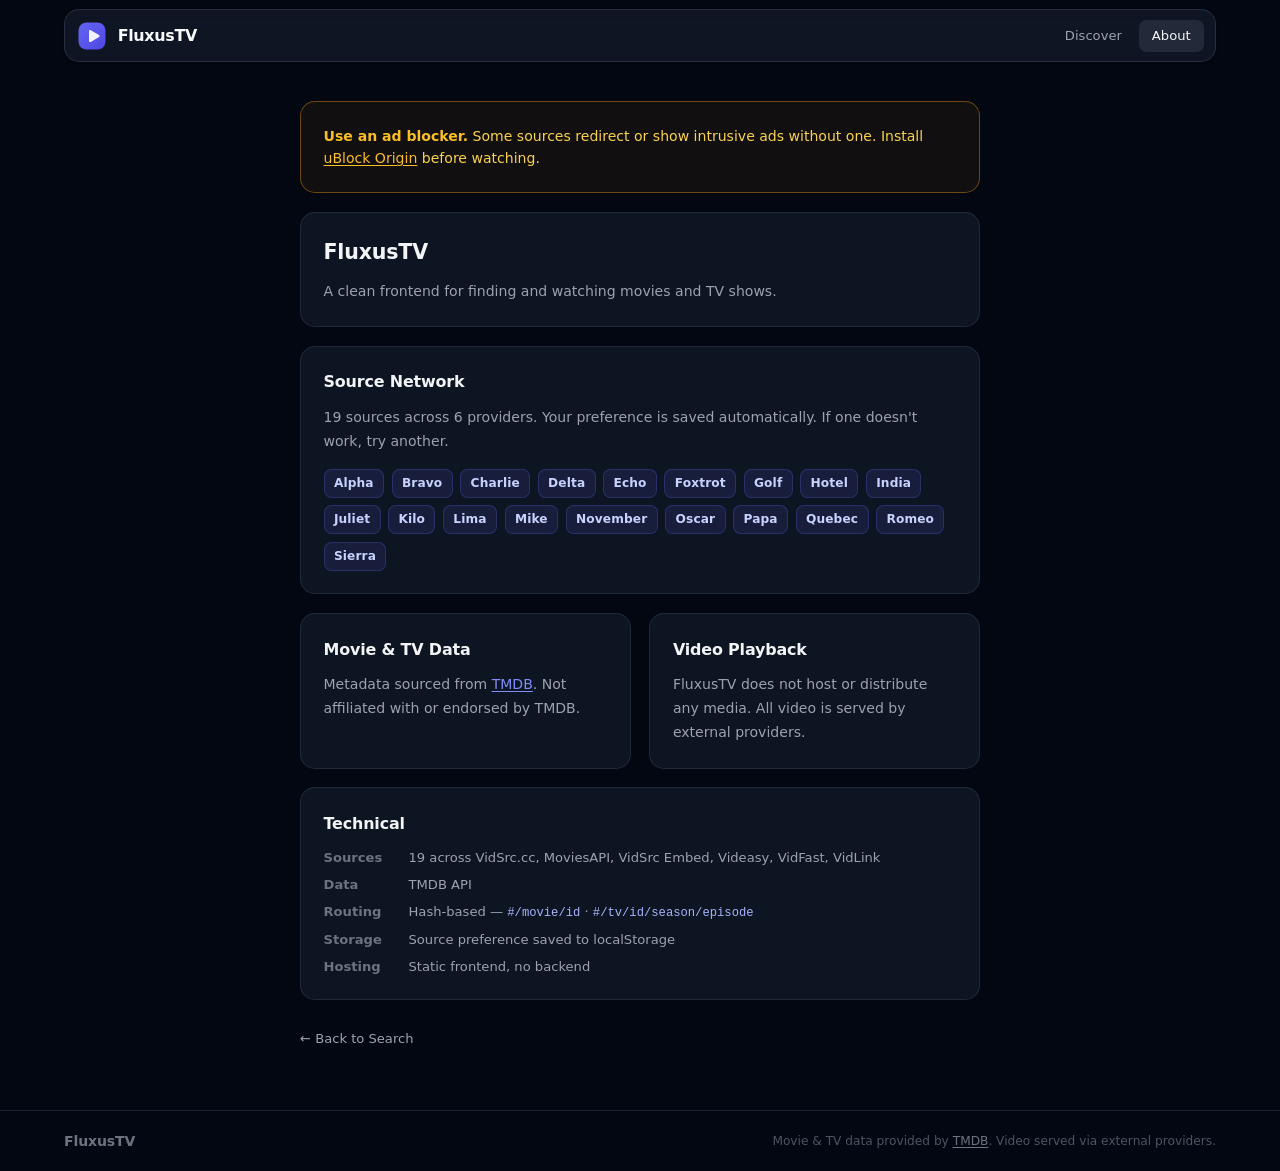
==== commit c6cd8873: "Add analytics to about.html" ====
--- a/about.html
+++ b/about.html
@@ -3,7 +3,15 @@
 <head>
   <meta charset="UTF-8" />
   <meta name="viewport" content="width=device-width, initial-scale=1.0" />
-  <title>About — StreamApp</title>
+  <title>About — FluxusTV</title>
+  <!-- Google tag (gtag.js) -->
+  <script async src="https://www.googletagmanager.com/gtag/js?id=G-EE9HY42D01"></script>
+  <script>
+    window.dataLayer = window.dataLayer || [];
+    function gtag(){dataLayer.push(arguments);}
+    gtag('js', new Date());
+    gtag('config', 'G-EE9HY42D01');
+  </script>
   <link rel="stylesheet" href="css/styles.css" />
 </head>
 <body>
@@ -22,7 +30,7 @@
           <rect x="2.5" y="2.5" width="27" height="27" rx="8" fill="url(#lg)"/>
           <path d="M13 11.2c0-.9 1-1.5 1.8-1l8.2 4.8c.8.5.8 1.6 0 2.1l-8.2 4.8c-.8.5-1.8-.1-1.8-1z" fill="white" opacity="0.92"/>
         </svg>
-        <span class="logo-text">StreamApp</span>
+        <span class="logo-text">FluxusTV</span>
       </a>
       <div style="display:flex;gap:0.25rem;align-items:center;">
         <a href="index.html#/discover" class="nav-link">Discover</a>
@@ -43,7 +51,7 @@
       </div>
 
       <div class="about-card">
-        <h1 class="about-section-title" style="font-size:1.375rem;">StreamApp</h1>
+        <h1 class="about-section-title" style="font-size:1.375rem;">FluxusTV</h1>
         <p>A clean frontend for finding and watching movies and TV shows.</p>
       </div>
 
@@ -80,7 +88,7 @@
         </div>
         <div class="about-card">
           <div class="about-section-title">Video Playback</div>
-          <p>StreamApp does not host or distribute any media. All video is served by external providers.</p>
+          <p>FluxusTV does not host or distribute any media. All video is served by external providers.</p>
         </div>
       </div>
 
@@ -119,10 +127,10 @@
 
   <footer class="site-footer">
     <div class="footer-inner">
-      <span class="footer-logo">StreamApp</span>
+      <span class="footer-logo">FluxusTV</span>
       <span class="footer-copy">Movie &amp; TV data provided by <a href="https://www.themoviedb.org/" target="_blank" rel="noopener">TMDB</a>. Video served via external providers.</span>
     </div>
   </footer>
 
 </body>
-</html>+</html>
